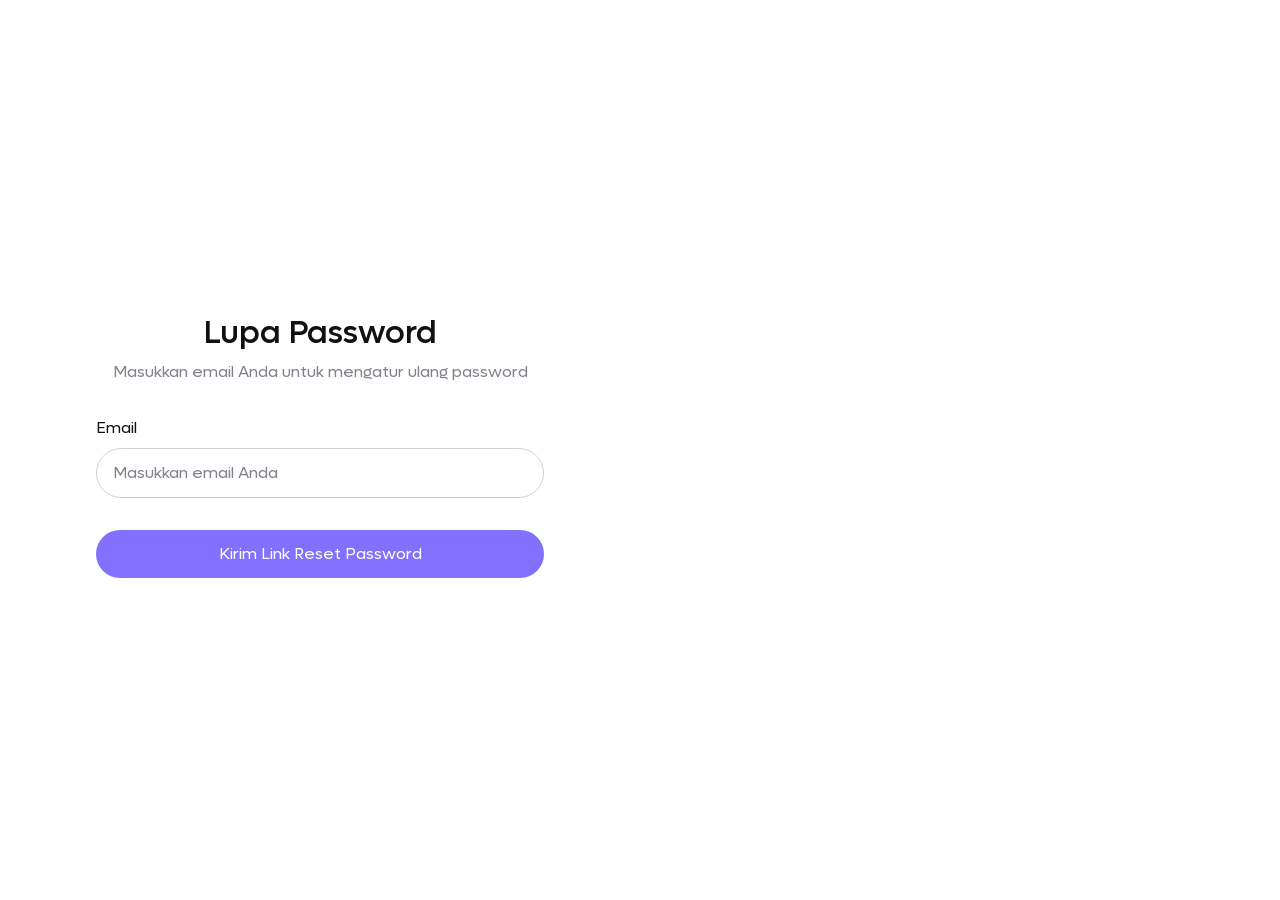
==== forgot-password.html @ 3d82053c "feat: tambahkan halaman lupa password dan perbarui atribut input pada halaman signup" ====
<!doctype html>
<html lang="id">
  <head>
    <meta charset="UTF-8" />
    <meta name="viewport" content="width=device-width, initial-scale=1.0" />
    <title>Arus Toko | Kelola Keuangan Toko</title>

    <link rel="stylesheet" href="css/main.css" />
  </head>
  <body>
    <div class="auth-layout">
      <main class="auth-layout__main">
        <div class="auth-layout__content">
          <header class="heading heading--center">
            <h1 class="heading__title">Lupa Password</h1>
            <p class="heading__description">
              Masukkan email Anda untuk mengatur ulang password
            </p>
          </header>
          <form class="auth-form" action="">
            <div class="form-field">
              <label for="email">Email</label>
              <input
                class="input"
                type="email"
                id="email"
                name="email"
                autocomplete="email"
                placeholder="Masukkan email Anda"
                required
              />
            </div>
            <button
              class="btn btn--primary btn--full auth-form__submit"
              type="submit"
            >
              Kirim Link Reset Password
            </button>
          </form>
        </div>
      </main>
    </div>
  </body>
</html>
---- css/main.css ----
/* Reset and foundation */
@import url("./base/reset.css");
@import url("./base/fonts.css");

/* Design tokens */
@import url("./tokens/colors.css");
@import url("./tokens/typography.css");
@import url("./tokens/spacing.css");
@import url("./tokens/radius.css");

/* Style global */
@import url("./base/base.css");
@import url("./base/typography.css");

/* Components */
@import url("./components/button.css");
@import url("./components/divider.css");
@import url("./components/input.css");
@import url("./components/heading.css");
@import url("./components/form-field.css");
@import url("./components/auth.css");

/* Utilities */
@import url("./utilities/layout.css");

/* Layout */
@import url("./layout/auth.css");
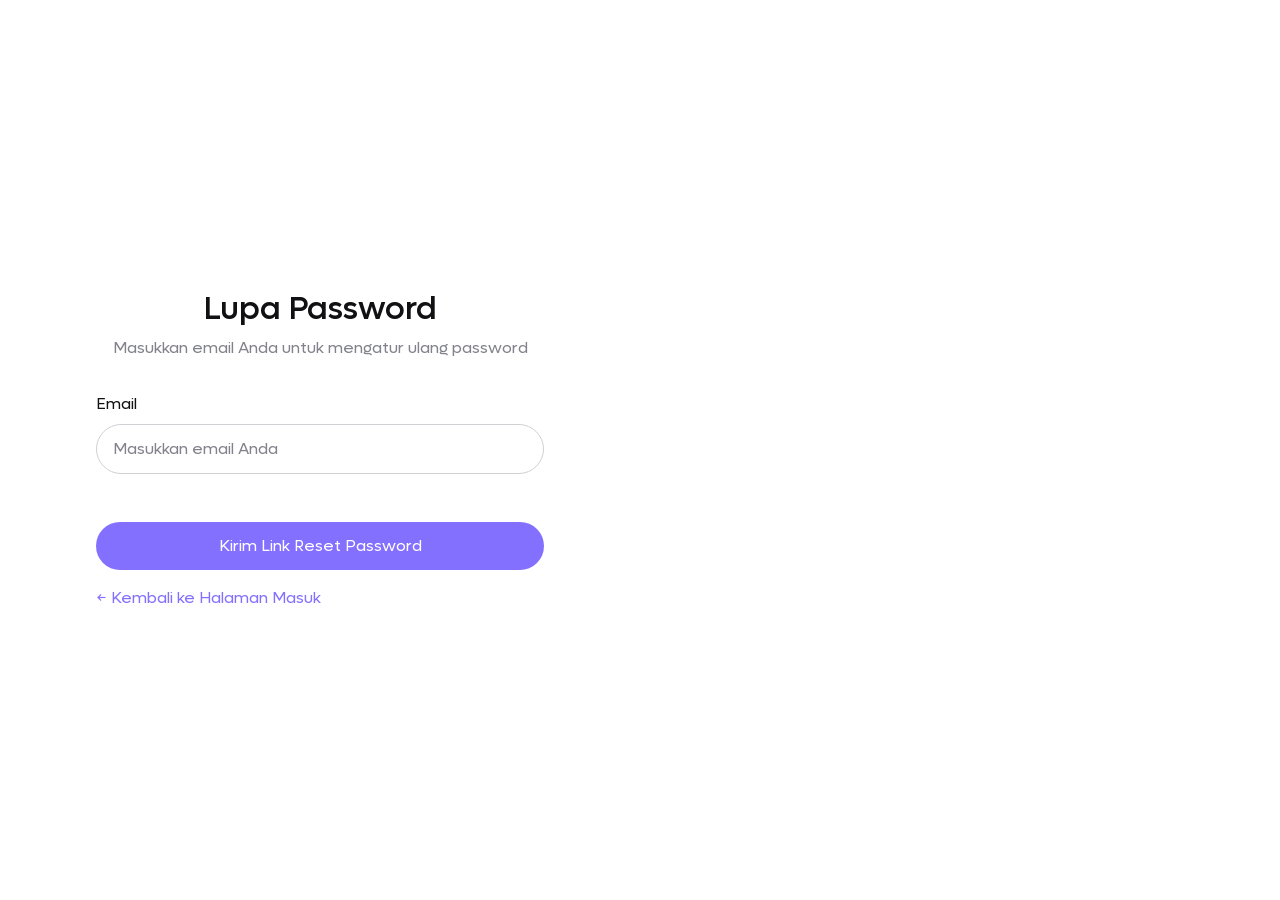
==== commit efbde277: "fix: tambahkan tautan kembali ke halaman masuk pada halaman lupa password" ====
--- a/forgot-password.html
+++ b/forgot-password.html
@@ -36,6 +36,7 @@
             >
               Kirim Link Reset Password
             </button>
+            <a href="index.html">&larr; Kembali ke Halaman Masuk</a>
           </form>
         </div>
       </main>
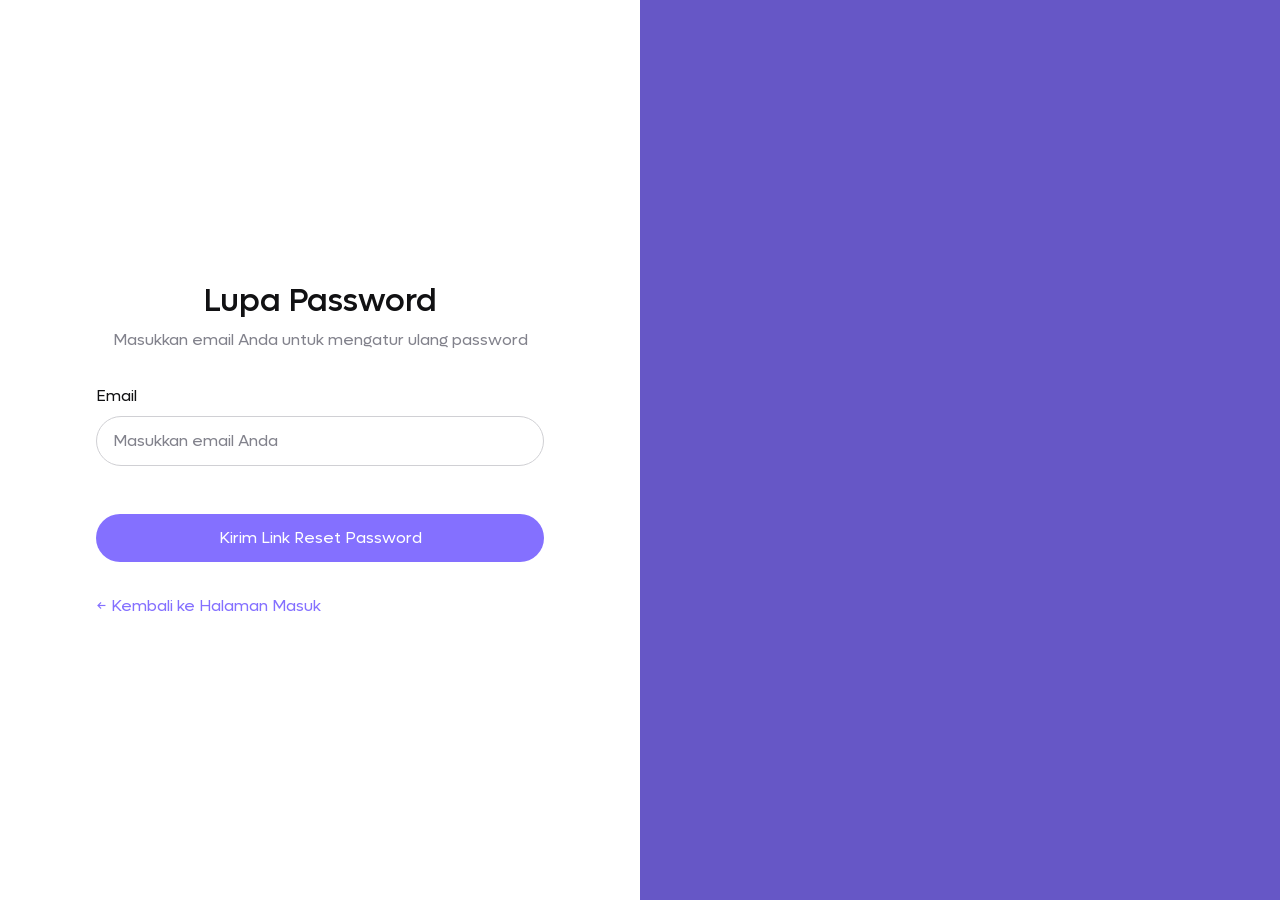
==== commit d6ebbee4: "feat: ganti nama index jadi login" ====
--- a/forgot-password.html
+++ b/forgot-password.html
@@ -36,10 +36,11 @@
             >
               Kirim Link Reset Password
             </button>
-            <a href="index.html">&larr; Kembali ke Halaman Masuk</a>
+            <a href="login.html">&larr; Kembali ke Halaman Masuk</a>
           </form>
         </div>
       </main>
+      <aside class="auth-layout__aside"></aside>
     </div>
   </body>
 </html>
